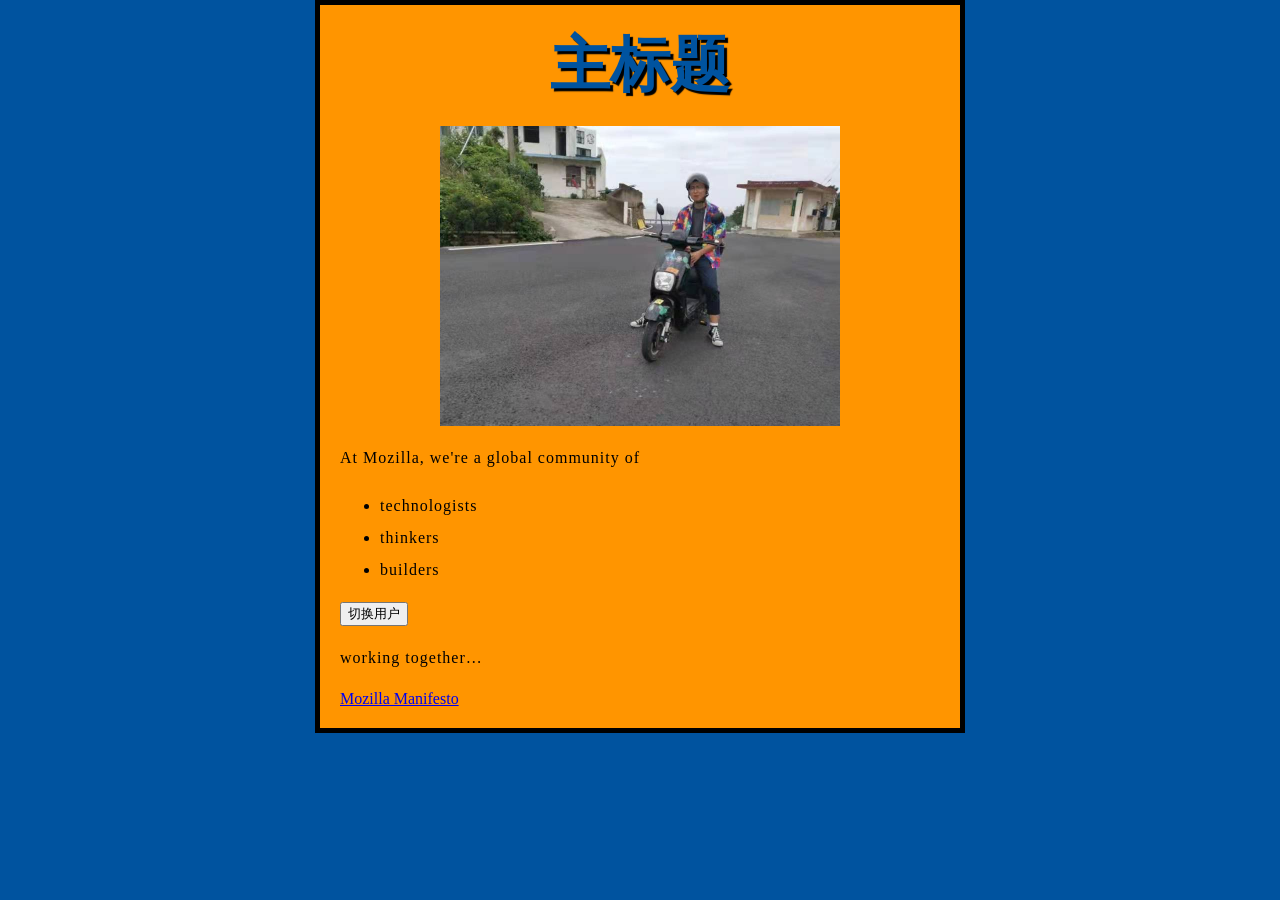
==== index.html @ dbb8a3ce "first" ====
<!doctype html>
<html lang="en-US">
  <head>
    <meta charset="utf-8" />
    <meta name="viewport" content="width=device-width" />
    <link href="styles/style.css" rel="stylesheet" />
    <link
    href="https://fonts.googleapis.com/css?family=Open+Sans"
    rel="stylesheet" />
    <title>My test page</title>
  </head>
  <body>
    <h1>主标题</h1>
    <img src="images/ceshi.jpg" alt="My test image" />
    <p>At Mozilla, we're a global community of</p>

    <ul>
        <li>technologists</li>
        <li>thinkers</li>
        <li>builders</li>
    </ul>
    <button>切换用户</button>
    <script src="scripts/main.js" defer></script>
    <p>working together…</p>
    <a href="https://www.mozilla.org/zh-CN/about/manifesto/">Mozilla Manifesto</a>
  </body>
</html>
---- styles/style.css ----
html {
    background-color: #00539f;
  }
  body {
    width: 600px;
    margin: 0 auto;
    background-color: #ff9500;
    padding: 0 20px 20px 20px;
    border: 5px solid black;
  }

  h1 {
    margin: 0;
    padding: 20px 0;
    color: #00539f;
    text-shadow: 3px 3px 1px black;
    font-size: 60px;
  text-align: center;
  }
  img {
    display: block;
    margin: 0 auto;
    width:400px;
  }
  p,
  li {
    font-size: 16px;
    line-height: 2;
    letter-spacing: 1px;
  }
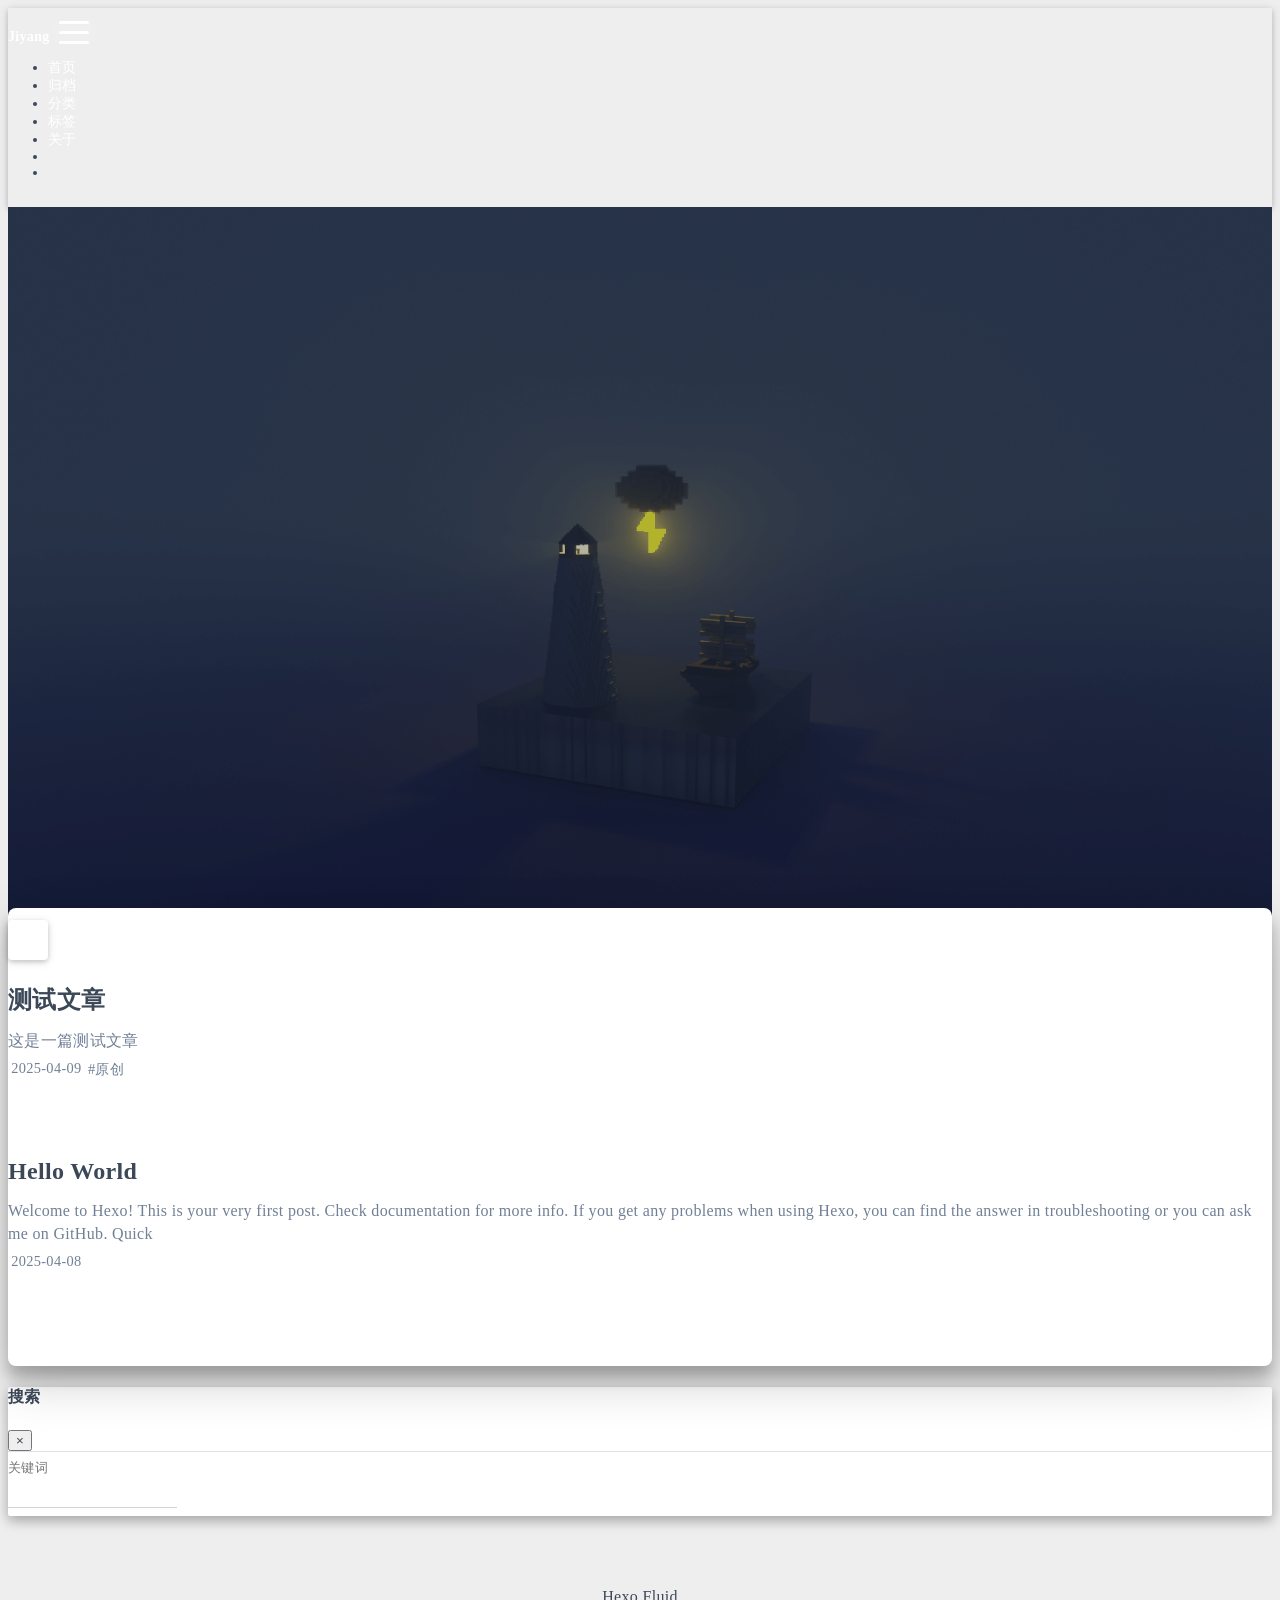
==== commit aab85047: "Site updated: 2025-04-09 22:13:02" ====
--- a/index.html
+++ b/index.html
@@ -1,27 +1,459 @@
-<!doctype html>
-<html lang="en-US">
-  <head>
-    <meta charset="utf-8" />
-    <meta name="viewport" content="width=device-width" />
-    <link href="styles/style.css" rel="stylesheet" />
-    <link
-    href="https://fonts.googleapis.com/css?family=Open+Sans"
-    rel="stylesheet" />
-    <title>My test page</title>
-  </head>
-  <body>
-    <h1>主标题</h1>
-    <img src="images/ceshi.jpg" alt="My test image" />
-    <p>At Mozilla, we're a global community of</p>
-
-    <ul>
-        <li>technologists</li>
-        <li>thinkers</li>
-        <li>builders</li>
-    </ul>
-    <button>切换用户</button>
-    <script src="scripts/main.js" defer></script>
-    <p>working together…</p>
-    <a href="https://www.mozilla.org/zh-CN/about/manifesto/">Mozilla Manifesto</a>
-  </body>
-</html>+
+
+<!DOCTYPE html>
+<html lang="zh-CN" data-default-color-scheme=auto>
+
+
+
+<head>
+  <meta charset="UTF-8">
+
+  <link rel="apple-touch-icon" sizes="76x76" href="/img/fluid.png">
+  <link rel="icon" href="/img/fluid.png">
+  
+
+  <meta name="viewport" content="width=device-width, initial-scale=1.0, maximum-scale=5.0, shrink-to-fit=no">
+  <meta http-equiv="x-ua-compatible" content="ie=edge">
+  
+  <meta name="theme-color" content="#2f4154">
+  <meta name="author" content="ChenJiyang">
+  <meta name="keywords" content="">
+  
+    <meta name="description" content="Jiyang Blog">
+<meta property="og:type" content="website">
+<meta property="og:title" content="Jiyang">
+<meta property="og:url" content="http://example.com/index.html">
+<meta property="og:site_name" content="Jiyang">
+<meta property="og:description" content="Jiyang Blog">
+<meta property="og:locale" content="zh_CN">
+<meta property="article:author" content="ChenJiyang">
+<meta name="twitter:card" content="summary_large_image">
+  
+  
+  
+  <title>Jiyang</title>
+
+  <link  rel="stylesheet" href="https://lib.baomitu.com/twitter-bootstrap/4.6.1/css/bootstrap.min.css" />
+
+
+
+
+
+<!-- 主题依赖的图标库，不要自行修改 -->
+<!-- Do not modify the link that theme dependent icons -->
+
+<link rel="stylesheet" href="//at.alicdn.com/t/c/font_1749284_5i9bdhy70f8.css">
+
+
+
+<link rel="stylesheet" href="//at.alicdn.com/t/c/font_1736178_k526ubmyhba.css">
+
+
+<link  rel="stylesheet" href="/css/main.css" />
+
+
+  <link id="highlight-css" rel="stylesheet" href="/css/highlight.css" />
+  
+    <link id="highlight-css-dark" rel="stylesheet" href="/css/highlight-dark.css" />
+  
+
+
+
+
+  <script id="fluid-configs">
+    var Fluid = window.Fluid || {};
+    Fluid.ctx = Object.assign({}, Fluid.ctx)
+    var CONFIG = {"hostname":"example.com","root":"/","version":"1.9.8","typing":{"enable":true,"typeSpeed":70,"cursorChar":"_","loop":false,"scope":[]},"anchorjs":{"enable":true,"element":"h1,h2,h3,h4,h5,h6","placement":"left","visible":"hover","icon":""},"progressbar":{"enable":true,"height_px":3,"color":"#29d","options":{"showSpinner":false,"trickleSpeed":100}},"code_language":{"enable":true,"default":"TEXT"},"copy_btn":true,"image_caption":{"enable":true},"image_zoom":{"enable":true,"img_url_replace":["",""]},"toc":{"enable":true,"placement":"right","headingSelector":"h1,h2,h3,h4,h5,h6","collapseDepth":0},"lazyload":{"enable":true,"loading_img":"/img/loading.gif","onlypost":false,"offset_factor":2},"web_analytics":{"enable":true,"follow_dnt":true,"baidu":null,"google":{"measurement_id":null},"tencent":{"sid":null,"cid":null},"leancloud":{"app_id":"xGN4EGOf4oPCIUr2E6BwxQ4x-gzGzoHsz","app_key":"9xQtlixj0Y6fkducQRcvvfl6","server_url":"https://xgn4egof.lc-cn-n1-shared.com","path":"window.location.pathname","ignore_local":false},"umami":{"src":null,"website_id":null,"domains":null,"start_time":"2024-01-01T00:00:00.000Z","token":null,"api_server":null}},"search_path":"/local-search.xml","include_content_in_search":true};
+
+    if (CONFIG.web_analytics.follow_dnt) {
+      var dntVal = navigator.doNotTrack || window.doNotTrack || navigator.msDoNotTrack;
+      Fluid.ctx.dnt = dntVal && (dntVal.startsWith('1') || dntVal.startsWith('yes') || dntVal.startsWith('on'));
+    }
+  </script>
+  <script  src="/js/utils.js" ></script>
+  <script  src="/js/color-schema.js" ></script>
+  
+
+  
+
+  
+
+  
+
+  
+
+  
+    
+  
+
+
+
+  
+<meta name="generator" content="Hexo 7.3.0"></head>
+
+
+<body>
+  
+
+  <header>
+    
+
+<div class="header-inner" style="height: 100vh;">
+  <nav id="navbar" class="navbar fixed-top  navbar-expand-lg navbar-dark scrolling-navbar">
+  <div class="container">
+    <a class="navbar-brand" href="/">
+      <strong>Jiyang</strong>
+    </a>
+
+    <button id="navbar-toggler-btn" class="navbar-toggler" type="button" data-toggle="collapse"
+            data-target="#navbarSupportedContent"
+            aria-controls="navbarSupportedContent" aria-expanded="false" aria-label="Toggle navigation">
+      <div class="animated-icon"><span></span><span></span><span></span></div>
+    </button>
+
+    <!-- Collapsible content -->
+    <div class="collapse navbar-collapse" id="navbarSupportedContent">
+      <ul class="navbar-nav ml-auto text-center">
+        
+          
+          
+          
+          
+            <li class="nav-item">
+              <a class="nav-link" href="/" target="_self">
+                <i class="iconfont icon-home-fill"></i>
+                <span>首页</span>
+              </a>
+            </li>
+          
+        
+          
+          
+          
+          
+            <li class="nav-item">
+              <a class="nav-link" href="/archives/" target="_self">
+                <i class="iconfont icon-archive-fill"></i>
+                <span>归档</span>
+              </a>
+            </li>
+          
+        
+          
+          
+          
+          
+            <li class="nav-item">
+              <a class="nav-link" href="/categories/" target="_self">
+                <i class="iconfont icon-category-fill"></i>
+                <span>分类</span>
+              </a>
+            </li>
+          
+        
+          
+          
+          
+          
+            <li class="nav-item">
+              <a class="nav-link" href="/tags/" target="_self">
+                <i class="iconfont icon-tags-fill"></i>
+                <span>标签</span>
+              </a>
+            </li>
+          
+        
+          
+          
+          
+          
+            <li class="nav-item">
+              <a class="nav-link" href="/about/" target="_self">
+                <i class="iconfont icon-user-fill"></i>
+                <span>关于</span>
+              </a>
+            </li>
+          
+        
+        
+          <li class="nav-item" id="search-btn">
+            <a class="nav-link" target="_self" href="javascript:;" data-toggle="modal" data-target="#modalSearch" aria-label="Search">
+              <i class="iconfont icon-search"></i>
+            </a>
+          </li>
+          
+        
+        
+          <li class="nav-item" id="color-toggle-btn">
+            <a class="nav-link" target="_self" href="javascript:;" aria-label="Color Toggle">
+              <i class="iconfont icon-dark" id="color-toggle-icon"></i>
+            </a>
+          </li>
+        
+      </ul>
+    </div>
+  </div>
+</nav>
+
+  
+
+<div id="banner" class="banner" parallax=true
+     style="background: url('/img/default.png') no-repeat center center; background-size: cover;">
+  <div class="full-bg-img">
+    <div class="mask flex-center" style="background-color: rgba(0, 0, 0, 0.3)">
+      <div class="banner-text text-center fade-in-up">
+        <div class="h2">
+          
+            <span id="subtitle" data-typed-text="Jiyang Blog"></span>
+          
+        </div>
+
+        
+      </div>
+
+      
+        <div class="scroll-down-bar">
+          <i class="iconfont icon-arrowdown"></i>
+        </div>
+      
+    </div>
+  </div>
+</div>
+
+</div>
+
+  </header>
+
+  <main>
+    
+      <div class="container nopadding-x-md">
+        <div id="board"
+          style="margin-top: 0">
+          
+          <div class="container">
+            <div class="row">
+              <div class="col-12 col-md-10 m-auto">
+                
+
+
+  <div class="row mx-auto index-card">
+    
+    
+    <article class="col-12 col-md-12 mx-auto index-info">
+      <h2 class="index-header">
+        
+        <a href="/2025/04/09/%E6%B5%8B%E8%AF%95%E6%96%87%E7%AB%A0/" target="_self">
+          测试文章
+        </a>
+      </h2>
+
+      
+      <a class="index-excerpt index-excerpt__noimg" href="/2025/04/09/%E6%B5%8B%E8%AF%95%E6%96%87%E7%AB%A0/" target="_self">
+        <div>
+          这是一篇测试文章
+        </div>
+      </a>
+
+      <div class="index-btm post-metas">
+        
+          <div class="post-meta mr-3">
+            <i class="iconfont icon-date"></i>
+            <time datetime="2025-04-09 21:25" pubdate>
+              2025-04-09
+            </time>
+          </div>
+        
+        
+        
+          <div class="post-meta">
+            <i class="iconfont icon-tags"></i>
+            
+              <a href="/tags/%E5%8E%9F%E5%88%9B/">#原创</a>
+            
+          </div>
+        
+      </div>
+    </article>
+  </div>
+
+  <div class="row mx-auto index-card">
+    
+    
+    <article class="col-12 col-md-12 mx-auto index-info">
+      <h2 class="index-header">
+        
+        <a href="/2025/04/08/hello-world/" target="_self">
+          Hello World
+        </a>
+      </h2>
+
+      
+      <a class="index-excerpt index-excerpt__noimg" href="/2025/04/08/hello-world/" target="_self">
+        <div>
+          Welcome to Hexo! This is your very first post. Check documentation for more info. If you get any problems when using Hexo, you can find the answer in troubleshooting or you can ask me on GitHub. Quick
+        </div>
+      </a>
+
+      <div class="index-btm post-metas">
+        
+          <div class="post-meta mr-3">
+            <i class="iconfont icon-date"></i>
+            <time datetime="2025-04-08 22:33" pubdate>
+              2025-04-08
+            </time>
+          </div>
+        
+        
+        
+      </div>
+    </article>
+  </div>
+
+
+
+
+
+              </div>
+            </div>
+          </div>
+        </div>
+      </div>
+    
+
+    
+      <a id="scroll-top-button" aria-label="TOP" href="#" role="button">
+        <i class="iconfont icon-arrowup" aria-hidden="true"></i>
+      </a>
+    
+
+    
+      <div class="modal fade" id="modalSearch" tabindex="-1" role="dialog" aria-labelledby="ModalLabel"
+     aria-hidden="true">
+  <div class="modal-dialog modal-dialog-scrollable modal-lg" role="document">
+    <div class="modal-content">
+      <div class="modal-header text-center">
+        <h4 class="modal-title w-100 font-weight-bold">搜索</h4>
+        <button type="button" id="local-search-close" class="close" data-dismiss="modal" aria-label="Close">
+          <span aria-hidden="true">&times;</span>
+        </button>
+      </div>
+      <div class="modal-body mx-3">
+        <div class="md-form mb-5">
+          <input type="text" id="local-search-input" class="form-control validate">
+          <label data-error="x" data-success="v" for="local-search-input">关键词</label>
+        </div>
+        <div class="list-group" id="local-search-result"></div>
+      </div>
+    </div>
+  </div>
+</div>
+
+    
+
+    
+  </main>
+
+  <footer>
+    <div class="footer-inner">
+  
+    <div class="footer-content">
+       <a href="https://hexo.io" target="_blank" rel="nofollow noopener"><span>Hexo</span></a> <i class="iconfont icon-love"></i> <a href="https://github.com/fluid-dev/hexo-theme-fluid" target="_blank" rel="nofollow noopener"><span>Fluid</span></a> 
+    </div>
+  
+  
+    <div class="statistics">
+  
+  
+
+  
+    
+      <span id="leancloud-site-pv-container" style="display: none">
+        总访问量
+        <span id="leancloud-site-pv"></span>
+        次
+      </span>
+    
+    
+      <span id="leancloud-site-uv-container" style="display: none">
+        总访客数
+        <span id="leancloud-site-uv"></span>
+        人
+      </span>
+    
+    
+
+  
+
+</div>
+
+  
+  
+</div>
+
+  </footer>
+
+  <!-- Scripts -->
+  
+  <script  src="https://lib.baomitu.com/nprogress/0.2.0/nprogress.min.js" ></script>
+  <link  rel="stylesheet" href="https://lib.baomitu.com/nprogress/0.2.0/nprogress.min.css" />
+
+  <script>
+    NProgress.configure({"showSpinner":false,"trickleSpeed":100})
+    NProgress.start()
+    window.addEventListener('load', function() {
+      NProgress.done();
+    })
+  </script>
+
+
+<script  src="https://lib.baomitu.com/jquery/3.6.4/jquery.min.js" ></script>
+<script  src="https://lib.baomitu.com/twitter-bootstrap/4.6.1/js/bootstrap.min.js" ></script>
+<script  src="/js/events.js" ></script>
+<script  src="/js/plugins.js" ></script>
+
+
+  <script  src="https://lib.baomitu.com/typed.js/2.0.12/typed.min.js" ></script>
+  <script>
+    (function (window, document) {
+      var typing = Fluid.plugins.typing;
+      var subtitle = document.getElementById('subtitle');
+      if (!subtitle || !typing) {
+        return;
+      }
+      var text = subtitle.getAttribute('data-typed-text');
+      
+        typing(text);
+      
+    })(window, document);
+  </script>
+
+
+
+
+  
+    <script  src="/js/img-lazyload.js" ></script>
+  
+
+
+
+
+  <script defer src="/js/leancloud.js" ></script>
+
+  <script  src="/js/local-search.js" ></script>
+
+
+
+
+
+<!-- 主题的启动项，将它保持在最底部 -->
+<!-- the boot of the theme, keep it at the bottom -->
+<script  src="/js/boot.js" ></script>
+
+
+  
+
+  <noscript>
+    <div class="noscript-warning">博客在允许 JavaScript 运行的环境下浏览效果更佳</div>
+  </noscript>
+</body>
+</html>
--- a/css/main.css
+++ b/css/main.css
@@ -0,0 +1,2241 @@
+.anchorjs-link {
+  text-decoration: none !important;
+  transition: opacity 0.2s ease-in-out;
+}
+.markdown-body h1:hover > .anchorjs-link,
+h2:hover > .anchorjs-link,
+h3:hover > .anchorjs-link,
+h4:hover > .anchorjs-link,
+h5:hover > .anchorjs-link,
+h6:hover > .anchorjs-link {
+  opacity: 1;
+}
+.banner {
+  height: 100%;
+  position: relative;
+  overflow: hidden;
+  cursor: default;
+}
+.banner .mask {
+  position: absolute;
+  width: 100%;
+  height: 100%;
+  background-color: rgba(0,0,0,0.3);
+}
+.banner[parallax="true"] {
+  will-change: transform;
+  -webkit-transform-style: preserve-3d;
+  -webkit-backface-visibility: hidden;
+  transition: transform 0.05s ease-out;
+}
+@media (max-width: 100vh) {
+  .header-inner {
+    max-height: 100vw;
+  }
+  #board {
+    margin-top: -1rem !important;
+  }
+}
+@media (max-width: 79.99vh) {
+  .scroll-down-bar {
+    display: none;
+  }
+}
+#board {
+  position: relative;
+  margin-top: -2rem;
+  padding: 3rem 0;
+  background-color: var(--board-bg-color);
+  transition: background-color 0.2s ease-in-out;
+  border-radius: 0.5rem;
+  z-index: 3;
+  -webkit-box-shadow: 0 12px 15px 0 rgba(0,0,0,0.24), 0 17px 50px 0 rgba(0,0,0,0.19);
+  box-shadow: 0 12px 15px 0 rgba(0,0,0,0.24), 0 17px 50px 0 rgba(0,0,0,0.19);
+}
+.code-widget {
+  display: inline-block;
+  background-color: transparent;
+  font-size: 0.75rem;
+  line-height: 1;
+  font-weight: bold;
+  padding: 0.3rem 0.1rem 0.1rem 0.1rem;
+  position: absolute;
+  right: 0.45rem;
+  top: 0.15rem;
+  z-index: 1;
+}
+.code-widget-light {
+  color: #999;
+}
+.code-widget-dark {
+  color: #bababa;
+}
+.copy-btn {
+  cursor: pointer;
+  user-select: none;
+  -webkit-appearance: none;
+  outline: none;
+}
+.copy-btn > i {
+  font-size: 0.75rem !important;
+  font-weight: 400;
+  margin-right: 0.15rem;
+  opacity: 0;
+  transition: opacity 0.2s ease-in-out;
+}
+.markdown-body pre:hover > .copy-btn > i {
+  opacity: 0.9;
+}
+.markdown-body pre:hover > .copy-btn,
+.markdown-body pre:not(:hover) > .copy-btn {
+  outline: none;
+}
+.license-box {
+  background-color: rgba(27,31,35,0.05);
+  transition: background-color 0.2s ease-in-out;
+  border-radius: 4px;
+  font-size: 0.9rem;
+  overflow: hidden;
+  padding: 1.25rem;
+  position: relative;
+  z-index: 1;
+}
+.license-box .license-icon {
+  position: absolute;
+  top: 50%;
+  left: 100%;
+}
+.license-box .license-icon::after {
+  content: "\e8e4";
+  font-size: 12.5rem;
+  line-height: 1;
+  opacity: 0.1;
+  position: relative;
+  left: -0.85em;
+  bottom: 0.5em;
+  z-index: -1;
+}
+.license-box .license-title {
+  margin-bottom: 1rem;
+}
+.license-box .license-title div:nth-child(1) {
+  line-height: 1.2;
+  margin-bottom: 0.25rem;
+}
+.license-box .license-title div:nth-child(2) {
+  color: var(--sec-text-color);
+  font-size: 0.8rem;
+}
+.license-box .license-meta {
+  align-items: center;
+  display: flex;
+  flex-wrap: wrap;
+  justify-content: flex-start;
+}
+.license-box .license-meta .license-meta-item {
+  align-items: center;
+  justify-content: center;
+  margin-right: 1.5rem;
+}
+.license-box .license-meta .license-meta-item div:nth-child(1) {
+  color: var(--sec-text-color);
+  font-size: 0.8rem;
+  font-weight: normal;
+}
+.license-box .license-meta .license-meta-item i.iconfont {
+  font-size: 1rem;
+}
+@media (max-width: 575px) and (min-width: 425px) {
+  .license-box .license-meta .license-meta-item {
+    display: flex;
+    justify-content: flex-start;
+    flex-wrap: wrap;
+    font-size: 0.8rem;
+    flex: 0 0 50%;
+    max-width: 50%;
+    margin-right: 0;
+  }
+  .license-box .license-meta .license-meta-item div:nth-child(1) {
+    margin-right: 0.5rem;
+  }
+  .license-box .license-meta .license-meta-date {
+    order: -1;
+  }
+}
+@media (max-width: 424px) {
+  .license-box::after {
+    top: -65px;
+  }
+  .license-box .license-meta {
+    flex-direction: column;
+    align-items: flex-start;
+  }
+  .license-box .license-meta .license-meta-item {
+    display: flex;
+    flex-wrap: wrap;
+    font-size: 0.8rem;
+  }
+  .license-box .license-meta .license-meta-item div:nth-child(1) {
+    margin-right: 0.5rem;
+  }
+}
+.footer-inner {
+  padding: 3rem 0 1rem 0;
+  text-align: center;
+}
+.footer-inner > div:not(:first-child) {
+  margin: 0.25rem 0;
+  font-size: 0.85rem;
+}
+.footer-inner .statistics {
+  display: flex;
+  flex-direction: row;
+  justify-content: center;
+}
+.footer-inner .statistics > span {
+  flex: 1;
+  margin: 0 0.25rem;
+}
+.footer-inner .statistics > *:nth-last-child(2):first-child {
+  text-align: right;
+}
+.footer-inner .statistics > *:nth-last-child(2):first-child ~ * {
+  text-align: left;
+}
+.footer-inner .beian {
+  display: flex;
+  flex-direction: row;
+  justify-content: center;
+}
+.footer-inner .beian > * {
+  margin: 0 0.25rem;
+}
+.footer-inner .beian-police {
+  position: relative;
+  overflow: hidden;
+  display: inline-flex;
+  align-items: center;
+  justify-content: left;
+}
+.footer-inner .beian-police img {
+  margin-right: 3px;
+  width: 1rem;
+  height: 1rem;
+  margin-bottom: 0.1rem;
+}
+@media (max-width: 424px) {
+  .footer-inner .statistics {
+    flex-direction: column;
+  }
+  .footer-inner .statistics > *:nth-last-child(2):first-child {
+    text-align: center;
+  }
+  .footer-inner .statistics > *:nth-last-child(2):first-child ~ * {
+    text-align: center;
+  }
+  .footer-inner .beian {
+    flex-direction: column;
+  }
+  .footer-inner .beian .beian-police {
+    justify-content: center;
+  }
+  .footer-inner .beian > *:nth-last-child(2):first-child {
+    text-align: center;
+  }
+  .footer-inner .beian > *:nth-last-child(2):first-child ~ * {
+    text-align: center;
+  }
+}
+sup > a::before,
+.footnote-text::before {
+  display: block;
+  content: "";
+  margin-top: -5rem;
+  height: 5rem;
+  width: 1px;
+  visibility: hidden;
+}
+sup > a::before,
+.footnote-text::before {
+  display: inline-block;
+}
+.footnote-item::before {
+  display: block;
+  content: "";
+  margin-top: -5rem;
+  height: 5rem;
+  width: 1px;
+  visibility: hidden;
+}
+.footnote-list ol {
+  list-style-type: none;
+  counter-reset: sectioncounter;
+  padding-left: 0.5rem;
+  font-size: 0.95rem;
+}
+.footnote-list ol li:before {
+  font-family: "Helvetica Neue", monospace, "Monaco";
+  content: "[" counter(sectioncounter) "]";
+  counter-increment: sectioncounter;
+}
+.footnote-list ol li+li {
+  margin-top: 0.5rem;
+}
+.footnote-text {
+  padding-left: 0.5em;
+}
+.navbar {
+  background-color: transparent;
+  font-size: 0.875rem;
+  box-shadow: 0 2px 5px 0 rgba(0,0,0,0.16), 0 2px 10px 0 rgba(0,0,0,0.12);
+  -webkit-box-shadow: 0 2px 5px 0 rgba(0,0,0,0.16), 0 2px 10px 0 rgba(0,0,0,0.12);
+}
+.navbar .navbar-brand {
+  color: var(--navbar-text-color);
+}
+.navbar .navbar-toggler .animated-icon span {
+  background-color: var(--navbar-text-color);
+}
+.navbar .nav-item .nav-link {
+  display: block;
+  color: var(--navbar-text-color);
+  transition: color 0.2s ease-in-out, background-color 0.2s ease-in-out;
+}
+.navbar .nav-item .nav-link:hover {
+  color: var(--link-hover-color);
+}
+.navbar .nav-item .nav-link:focus {
+  color: var(--navbar-text-color);
+}
+.navbar .nav-item .nav-link i {
+  font-size: 0.875rem;
+  line-height: inherit;
+}
+.navbar .nav-item .nav-link i:only-child {
+  margin: 0 0.2rem;
+}
+.navbar .navbar-toggler {
+  border-width: 0;
+  outline: 0;
+}
+.navbar.scrolling-navbar {
+  will-change: background, padding;
+  -webkit-transition: background 0.5s ease-in-out, padding 0.5s ease-in-out;
+  transition: background 0.5s ease-in-out, padding 0.5s ease-in-out;
+}
+@media (min-width: 600px) {
+  .navbar.scrolling-navbar {
+    padding-top: 12px;
+    padding-bottom: 12px;
+  }
+  .navbar.scrolling-navbar .navbar-nav > li {
+    -webkit-transition-duration: 1s;
+    transition-duration: 1s;
+  }
+}
+.navbar.scrolling-navbar.top-nav-collapse {
+  padding-top: 5px;
+  padding-bottom: 5px;
+}
+.navbar .dropdown-menu {
+  font-size: 0.875rem;
+  color: var(--navbar-text-color);
+  background-color: rgba(0,0,0,0.3);
+  border: none;
+  min-width: 8rem;
+  -webkit-transition: background 0.5s ease-in-out, padding 0.5s ease-in-out;
+  transition: background 0.5s ease-in-out, padding 0.5s ease-in-out;
+}
+@media (max-width: 991.98px) {
+  .navbar .dropdown-menu {
+    text-align: center;
+  }
+}
+.navbar .dropdown-item {
+  color: var(--navbar-text-color);
+}
+.navbar .dropdown-item:hover,
+.navbar .dropdown-item:focus {
+  color: var(--link-hover-color);
+  background-color: rgba(0,0,0,0.1);
+}
+@media (min-width: 992px) {
+  .navbar .dropdown:hover > .dropdown-menu {
+    display: block;
+  }
+  .navbar .dropdown > .dropdown-toggle:active {
+    pointer-events: none;
+  }
+  .navbar .dropdown-menu {
+    top: 95%;
+  }
+}
+.navbar .animated-icon {
+  width: 30px;
+  height: 20px;
+  position: relative;
+  margin: 0;
+  -webkit-transform: rotate(0deg);
+  -moz-transform: rotate(0deg);
+  -o-transform: rotate(0deg);
+  transform: rotate(0deg);
+  -webkit-transition: 0.5s ease-in-out;
+  -moz-transition: 0.5s ease-in-out;
+  -o-transition: 0.5s ease-in-out;
+  transition: 0.5s ease-in-out;
+  cursor: pointer;
+}
+.navbar .animated-icon span {
+  display: block;
+  position: absolute;
+  height: 3px;
+  width: 100%;
+  border-radius: 9px;
+  opacity: 1;
+  left: 0;
+  -webkit-transform: rotate(0deg);
+  -moz-transform: rotate(0deg);
+  -o-transform: rotate(0deg);
+  transform: rotate(0deg);
+  -webkit-transition: 0.25s ease-in-out;
+  -moz-transition: 0.25s ease-in-out;
+  -o-transition: 0.25s ease-in-out;
+  transition: 0.25s ease-in-out;
+  background: #fff;
+}
+.navbar .animated-icon span:nth-child(1) {
+  top: 0;
+}
+.navbar .animated-icon span:nth-child(2) {
+  top: 10px;
+}
+.navbar .animated-icon span:nth-child(3) {
+  top: 20px;
+}
+.navbar .animated-icon.open span:nth-child(1) {
+  top: 11px;
+  -webkit-transform: rotate(135deg);
+  -moz-transform: rotate(135deg);
+  -o-transform: rotate(135deg);
+  transform: rotate(135deg);
+}
+.navbar .animated-icon.open span:nth-child(2) {
+  opacity: 0;
+  left: -60px;
+}
+.navbar .animated-icon.open span:nth-child(3) {
+  top: 11px;
+  -webkit-transform: rotate(-135deg);
+  -moz-transform: rotate(-135deg);
+  -o-transform: rotate(-135deg);
+  transform: rotate(-135deg);
+}
+.navbar .dropdown-collapse,
+.top-nav-collapse,
+.navbar-col-show {
+  background-color: var(--navbar-bg-color);
+}
+@media (max-width: 767px) {
+  .navbar {
+    font-size: 1rem;
+    line-height: 2.5rem;
+  }
+}
+.banner-text {
+  color: var(--subtitle-color);
+  max-width: calc(960px - 6rem);
+  width: 80%;
+  overflow-wrap: break-word;
+}
+.banner-text .typed-cursor {
+  margin: 0 0.2rem;
+}
+@media (max-width: 767px) {
+  #subtitle,
+  .typed-cursor {
+    font-size: 1.5rem;
+  }
+}
+@media (max-width: 575px) {
+  .banner-text {
+    font-size: 0.9rem;
+  }
+  #subtitle,
+  .typed-cursor {
+    font-size: 1.35rem;
+  }
+}
+.modal-dialog .modal-content {
+  background-color: var(--board-bg-color);
+  border: 0;
+  border-radius: 0.125rem;
+  -webkit-box-shadow: 0 5px 11px 0 rgba(0,0,0,0.18), 0 4px 15px 0 rgba(0,0,0,0.15);
+  box-shadow: 0 5px 11px 0 rgba(0,0,0,0.18), 0 4px 15px 0 rgba(0,0,0,0.15);
+}
+.modal-dialog .modal-content .modal-header {
+  border-bottom-color: var(--line-color);
+  transition: border-bottom-color 0.2s ease-in-out;
+}
+.close {
+  color: var(--text-color);
+}
+.close:hover {
+  color: var(--link-hover-color);
+}
+.close:focus {
+  outline: 0;
+}
+.modal-dialog .modal-content .modal-header {
+  border-top-left-radius: 0.125rem;
+  border-top-right-radius: 0.125rem;
+  border-bottom: 1px solid #dee2e6;
+}
+.md-form {
+  position: relative;
+  margin-top: 1.5rem;
+  margin-bottom: 1.5rem;
+}
+.md-form input[type] {
+  -webkit-box-sizing: content-box;
+  box-sizing: content-box;
+  background-color: transparent;
+  border: none;
+  border-bottom: 1px solid #ced4da;
+  border-radius: 0;
+  outline: none;
+  -webkit-box-shadow: none;
+  box-shadow: none;
+  transition: border-color 0.15s ease-in-out, box-shadow 0.15s ease-in-out, -webkit-box-shadow 0.15s ease-in-out;
+}
+.md-form input[type]:focus:not([readonly]) {
+  border-bottom: 1px solid #4285f4;
+  -webkit-box-shadow: 0 1px 0 0 #4285f4;
+  box-shadow: 0 1px 0 0 #4285f4;
+}
+.md-form input[type]:focus:not([readonly]) + label {
+  color: #4285f4;
+}
+.md-form input[type].valid,
+.md-form input[type]:focus.valid {
+  border-bottom: 1px solid #00c851;
+  -webkit-box-shadow: 0 1px 0 0 #00c851;
+  box-shadow: 0 1px 0 0 #00c851;
+}
+.md-form input[type].valid + label,
+.md-form input[type]:focus.valid + label {
+  color: #00c851;
+}
+.md-form input[type].invalid,
+.md-form input[type]:focus.invalid {
+  border-bottom: 1px solid #f44336;
+  -webkit-box-shadow: 0 1px 0 0 #f44336;
+  box-shadow: 0 1px 0 0 #f44336;
+}
+.md-form input[type].invalid + label,
+.md-form input[type]:focus.invalid + label {
+  color: #f44336;
+}
+.md-form input[type].validate {
+  margin-bottom: 2.5rem;
+}
+.md-form input[type].form-control {
+  height: auto;
+  padding: 0.6rem 0 0.4rem 0;
+  margin: 0 0 0.5rem 0;
+  color: var(--text-color);
+  background-color: transparent;
+  border-radius: 0;
+}
+.md-form label {
+  font-size: 0.8rem;
+  position: absolute;
+  top: -1rem;
+  left: 0;
+  color: #757575;
+  cursor: text;
+  transition: color 0.2s ease-out;
+}
+.modal-open[style] {
+  padding-right: 0 !important;
+  overflow: auto;
+}
+.modal-open[style] #navbar[style] {
+  padding-right: 1rem !important;
+}
+#nprogress .bar {
+  height: 3px !important;
+  background-color: #29d !important;
+}
+#nprogress .peg {
+  box-shadow: 0 0 14px #29d, 0 0 8px #29d !important;
+}
+@media (max-width: 575px) {
+  #nprogress .bar {
+    display: none;
+  }
+}
+.noscript-warning {
+  background-color: #f55;
+  color: #fff;
+  font-family: sans-serif;
+  font-size: 1rem;
+  font-weight: bold;
+  position: fixed;
+  left: 0;
+  bottom: 0;
+  text-align: center;
+  width: 100%;
+  z-index: 99;
+}
+.pagination {
+  margin-top: 3rem;
+  justify-content: center;
+}
+.pagination .space {
+  align-self: flex-end;
+}
+.pagination .page-number,
+.pagination .current,
+.pagination .extend {
+  outline: 0;
+  border: 0;
+  background-color: transparent;
+  font-size: 0.9rem;
+  padding: 0.5rem 0.75rem;
+  line-height: 1.25;
+  border-radius: 0.125rem;
+}
+.pagination .page-number {
+  margin: 0 0.05rem;
+}
+.pagination .page-number:hover,
+.pagination .current {
+  transition: background-color 0.2s ease-in-out;
+  background-color: var(--link-hover-bg-color);
+}
+.qr-trigger {
+  cursor: pointer;
+  position: relative;
+}
+.qr-trigger:hover .qr-img {
+  display: block;
+  transition: all 0.3s;
+}
+.qr-img {
+  max-width: 12rem;
+  position: absolute;
+  right: -5.25rem;
+  z-index: 99;
+  display: none;
+  border-radius: 0.2rem;
+  background-color: transparent;
+  box-shadow: 0 0 20px -5px rgba(158,158,158,0.2);
+}
+.scroll-down-bar {
+  position: absolute;
+  width: 100%;
+  height: 6rem;
+  text-align: center;
+  cursor: pointer;
+  bottom: 0;
+}
+.scroll-down-bar i.iconfont {
+  font-size: 2rem;
+  font-weight: bold;
+  display: inline-block;
+  position: relative;
+  padding-top: 2rem;
+  color: var(--subtitle-color);
+  transform: translateZ(0);
+  animation: scroll-down 1.5s infinite;
+}
+#scroll-top-button {
+  position: fixed;
+  z-index: 99;
+  background: var(--board-bg-color);
+  transition: background-color 0.2s ease-in-out, bottom 0.3s ease;
+  border-radius: 4px;
+  min-width: 40px;
+  min-height: 40px;
+  bottom: -60px;
+  outline: none;
+  display: flex;
+  display: -webkit-flex;
+  align-items: center;
+  box-shadow: 0 2px 5px 0 rgba(0,0,0,0.16), 0 2px 10px 0 rgba(0,0,0,0.12);
+}
+#scroll-top-button i {
+  font-size: 32px;
+  margin: auto;
+  color: var(--sec-text-color);
+}
+#scroll-top-button:hover i,
+#scroll-top-button:active i {
+  animation-name: scroll-top;
+  animation-duration: 1s;
+  animation-delay: 0.1s;
+  animation-timing-function: ease-in-out;
+  animation-iteration-count: infinite;
+  animation-fill-mode: forwards;
+  animation-direction: alternate;
+}
+#local-search-result .search-list-title {
+  border-left: 3px solid #0d47a1;
+}
+#local-search-result .search-list-content {
+  padding: 0 1.25rem;
+}
+#local-search-result .search-word {
+  color: #ff4500;
+}
+#toc {
+  visibility: hidden;
+}
+.toc-header {
+  margin-bottom: 0.5rem;
+  font-weight: bold;
+  line-height: 1.2;
+}
+.toc-header,
+.toc-header > i {
+  font-size: 1.25rem;
+}
+.toc-body {
+  max-height: 75vh;
+  overflow-y: auto;
+  overflow: -moz-scrollbars-none;
+  -ms-overflow-style: none;
+}
+.toc-body ol {
+  list-style: none;
+  padding-inline-start: 1rem;
+}
+.toc-body::-webkit-scrollbar {
+  display: none;
+}
+.tocbot-list {
+  position: relative;
+}
+.tocbot-list ol {
+  list-style: none;
+  padding-left: 1rem;
+}
+.tocbot-list a {
+  font-size: 0.95rem;
+}
+.tocbot-link {
+  color: var(--text-color);
+}
+.tocbot-active-link {
+  font-weight: bold;
+  color: var(--link-hover-color);
+}
+.tocbot-is-collapsed {
+  max-height: 0;
+}
+.tocbot-is-collapsible {
+  overflow: hidden;
+  transition: all 0.3s ease-in-out;
+}
+.toc-list-item {
+  white-space: nowrap;
+  overflow: hidden;
+  text-overflow: ellipsis;
+}
+.toc-list-item.is-active-li::before {
+  height: 1rem;
+  margin: 0.25rem 0;
+  visibility: visible;
+}
+.toc-list-item::before {
+  width: 0.15rem;
+  height: 0.2rem;
+  position: absolute;
+  left: 0.25rem;
+  content: "";
+  border-radius: 2px;
+  margin: 0.65rem 0;
+  background: var(--link-hover-color);
+  visibility: hidden;
+  transition: height 0.1s ease-in-out, margin 0.1s ease-in-out, visibility 0.1s ease-in-out;
+}
+.sidebar {
+  position: -webkit-sticky;
+  position: sticky;
+  top: 2rem;
+  padding: 3rem 0;
+}
+html {
+  font-size: 16px;
+  letter-spacing: 0.02em;
+}
+html,
+body {
+  height: 100%;
+  font-family: var(--font-family-sans-serif);
+  overflow-wrap: break-word;
+}
+body {
+  transition: color 0.2s ease-in-out, background-color 0.2s ease-in-out;
+  background-color: var(--body-bg-color);
+  color: var(--text-color);
+  -webkit-font-smoothing: antialiased;
+  -moz-osx-font-smoothing: grayscale;
+}
+body a {
+  color: var(--text-color);
+  text-decoration: none;
+  cursor: pointer;
+  transition: color 0.2s ease-in-out, background-color 0.2s ease-in-out;
+}
+body a:hover {
+  color: var(--link-hover-color);
+  text-decoration: none;
+  transition: color 0.2s ease-in-out, background-color 0.2s ease-in-out;
+}
+code {
+  color: inherit;
+}
+table {
+  font-size: inherit;
+  color: var(--post-text-color);
+}
+img[lazyload] {
+  object-fit: cover;
+}
+*[align="left"] {
+  text-align: left;
+}
+*[align="center"] {
+  text-align: center;
+}
+*[align="right"] {
+  text-align: right;
+}
+::-webkit-scrollbar {
+  width: 6px;
+  height: 6px;
+}
+::-webkit-scrollbar-thumb {
+  background-color: var(--scrollbar-color);
+  border-radius: 6px;
+}
+::-webkit-scrollbar-thumb:hover {
+  background-color: var(--scrollbar-hover-color);
+}
+::-webkit-scrollbar-corner {
+  background-color: transparent;
+}
+label {
+  margin-bottom: 0;
+}
+i.iconfont {
+  font-size: 1em;
+  line-height: 1;
+}
+:root {
+  --color-mode: "light";
+  --body-bg-color: #eee;
+  --board-bg-color: #fff;
+  --text-color: #3c4858;
+  --sec-text-color: #718096;
+  --post-text-color: #2c3e50;
+  --post-heading-color: #1a202c;
+  --post-link-color: #0366d6;
+  --link-hover-color: #30a9de;
+  --link-hover-bg-color: #f8f9fa;
+  --line-color: #eaecef;
+  --navbar-bg-color: #2f4154;
+  --navbar-text-color: #fff;
+  --subtitle-color: #fff;
+  --scrollbar-color: #c4c6c9;
+  --scrollbar-hover-color: #a6a6a6;
+  --button-bg-color: transparent;
+  --button-hover-bg-color: #f2f3f5;
+  --highlight-bg-color: #f6f8fa;
+  --inlinecode-bg-color: rgba(175,184,193,0.2);
+  --fold-title-color: #3c4858;
+  --fold-border-color: #eaecef;
+}
+@media (prefers-color-scheme: dark) {
+  :root {
+    --color-mode: "dark";
+  }
+  :root:not([data-user-color-scheme]) {
+    --body-bg-color: #181c27;
+    --board-bg-color: #252d38;
+    --text-color: #c4c6c9;
+    --sec-text-color: #a7a9ad;
+    --post-text-color: #c4c6c9;
+    --post-heading-color: #c4c6c9;
+    --post-link-color: #1589e9;
+    --link-hover-color: #30a9de;
+    --link-hover-bg-color: #364151;
+    --line-color: #435266;
+    --navbar-bg-color: #1f3144;
+    --navbar-text-color: #d0d0d0;
+    --subtitle-color: #d0d0d0;
+    --scrollbar-color: #687582;
+    --scrollbar-hover-color: #9da8b3;
+    --button-bg-color: transparent;
+    --button-hover-bg-color: #46647e;
+    --highlight-bg-color: #303030;
+    --inlinecode-bg-color: rgba(99,110,123,0.4);
+    --fold-title-color: #c4c6c9;
+    --fold-border-color: #435266;
+  }
+  :root:not([data-user-color-scheme]) img {
+    -webkit-filter: brightness(0.9);
+    filter: brightness(0.9);
+    transition: filter 0.2s ease-in-out;
+  }
+  :root:not([data-user-color-scheme]) .license-box {
+    background-color: rgba(62,75,94,0.35);
+    transition: background-color 0.2s ease-in-out;
+  }
+  :root:not([data-user-color-scheme]) .gt-comment-admin .gt-comment-content {
+    background-color: transparent;
+    transition: background-color 0.2s ease-in-out;
+  }
+}
+@media not print {
+  [data-user-color-scheme="dark"] {
+    --body-bg-color: #181c27;
+    --board-bg-color: #252d38;
+    --text-color: #c4c6c9;
+    --sec-text-color: #a7a9ad;
+    --post-text-color: #c4c6c9;
+    --post-heading-color: #c4c6c9;
+    --post-link-color: #1589e9;
+    --link-hover-color: #30a9de;
+    --link-hover-bg-color: #364151;
+    --line-color: #435266;
+    --navbar-bg-color: #1f3144;
+    --navbar-text-color: #d0d0d0;
+    --subtitle-color: #d0d0d0;
+    --scrollbar-color: #687582;
+    --scrollbar-hover-color: #9da8b3;
+    --button-bg-color: transparent;
+    --button-hover-bg-color: #46647e;
+    --highlight-bg-color: #303030;
+    --inlinecode-bg-color: rgba(99,110,123,0.4);
+    --fold-title-color: #c4c6c9;
+    --fold-border-color: #435266;
+  }
+  [data-user-color-scheme="dark"] img {
+    -webkit-filter: brightness(0.9);
+    filter: brightness(0.9);
+    transition: filter 0.2s ease-in-out;
+  }
+  [data-user-color-scheme="dark"] .license-box {
+    background-color: rgba(62,75,94,0.35);
+    transition: background-color 0.2s ease-in-out;
+  }
+  [data-user-color-scheme="dark"] .gt-comment-admin .gt-comment-content {
+    background-color: transparent;
+    transition: background-color 0.2s ease-in-out;
+  }
+}
+@media print {
+  :root {
+    --color-mode: "light";
+  }
+}
+.fade-in-up {
+  -webkit-animation-name: fade-in-up;
+  animation-name: fade-in-up;
+}
+.hidden-mobile {
+  display: block;
+}
+.visible-mobile {
+  display: none;
+}
+@media (max-width: 575px) {
+  .hidden-mobile {
+    display: none;
+  }
+  .visible-mobile {
+    display: block;
+  }
+}
+.nomargin-x {
+  margin-left: 0 !important;
+  margin-right: 0 !important;
+}
+.nopadding-x {
+  padding-left: 0 !important;
+  padding-right: 0 !important;
+}
+@media (max-width: 767px) {
+  .nopadding-x-md {
+    padding-left: 0 !important;
+    padding-right: 0 !important;
+  }
+}
+.flex-center {
+  display: -webkit-box;
+  display: -ms-flexbox;
+  display: flex;
+  -webkit-box-align: center;
+  -ms-flex-align: center;
+  align-items: center;
+  -webkit-box-pack: center;
+  -ms-flex-pack: center;
+  justify-content: center;
+  height: 100%;
+}
+.hover-with-bg {
+  display: inline-block;
+  line-height: 1;
+}
+.hover-with-bg:hover {
+  background-color: var(--link-hover-bg-color);
+  transition-duration: 0.2s;
+  transition-timing-function: ease-in-out;
+  border-radius: 0.2rem;
+}
+@-moz-keyframes fade-in-up {
+  from {
+    opacity: 0;
+    -webkit-transform: translate3d(0, 100%, 0);
+    transform: translate3d(0, 100%, 0);
+  }
+  to {
+    opacity: 1;
+    -webkit-transform: translate3d(0, 0, 0);
+    transform: translate3d(0, 0, 0);
+  }
+}
+@-webkit-keyframes fade-in-up {
+  from {
+    opacity: 0;
+    -webkit-transform: translate3d(0, 100%, 0);
+    transform: translate3d(0, 100%, 0);
+  }
+  to {
+    opacity: 1;
+    -webkit-transform: translate3d(0, 0, 0);
+    transform: translate3d(0, 0, 0);
+  }
+}
+@-o-keyframes fade-in-up {
+  from {
+    opacity: 0;
+    -webkit-transform: translate3d(0, 100%, 0);
+    transform: translate3d(0, 100%, 0);
+  }
+  to {
+    opacity: 1;
+    -webkit-transform: translate3d(0, 0, 0);
+    transform: translate3d(0, 0, 0);
+  }
+}
+@keyframes fade-in-up {
+  from {
+    opacity: 0;
+    -webkit-transform: translate3d(0, 100%, 0);
+    transform: translate3d(0, 100%, 0);
+  }
+  to {
+    opacity: 1;
+    -webkit-transform: translate3d(0, 0, 0);
+    transform: translate3d(0, 0, 0);
+  }
+}
+@-moz-keyframes scroll-down {
+  0% {
+    opacity: 0.8;
+    top: 0;
+  }
+  50% {
+    opacity: 0.4;
+    top: -1em;
+  }
+  100% {
+    opacity: 0.8;
+    top: 0;
+  }
+}
+@-webkit-keyframes scroll-down {
+  0% {
+    opacity: 0.8;
+    top: 0;
+  }
+  50% {
+    opacity: 0.4;
+    top: -1em;
+  }
+  100% {
+    opacity: 0.8;
+    top: 0;
+  }
+}
+@-o-keyframes scroll-down {
+  0% {
+    opacity: 0.8;
+    top: 0;
+  }
+  50% {
+    opacity: 0.4;
+    top: -1em;
+  }
+  100% {
+    opacity: 0.8;
+    top: 0;
+  }
+}
+@keyframes scroll-down {
+  0% {
+    opacity: 0.8;
+    top: 0;
+  }
+  50% {
+    opacity: 0.4;
+    top: -1em;
+  }
+  100% {
+    opacity: 0.8;
+    top: 0;
+  }
+}
+@-moz-keyframes scroll-top {
+  0% {
+    -webkit-transform: translateY(0);
+    transform: translateY(0);
+  }
+  50% {
+    -webkit-transform: translateY(-0.35rem);
+    transform: translateY(-0.35rem);
+  }
+  100% {
+    -webkit-transform: translateY(0);
+    transform: translateY(0);
+  }
+}
+@-webkit-keyframes scroll-top {
+  0% {
+    -webkit-transform: translateY(0);
+    transform: translateY(0);
+  }
+  50% {
+    -webkit-transform: translateY(-0.35rem);
+    transform: translateY(-0.35rem);
+  }
+  100% {
+    -webkit-transform: translateY(0);
+    transform: translateY(0);
+  }
+}
+@-o-keyframes scroll-top {
+  0% {
+    -webkit-transform: translateY(0);
+    transform: translateY(0);
+  }
+  50% {
+    -webkit-transform: translateY(-0.35rem);
+    transform: translateY(-0.35rem);
+  }
+  100% {
+    -webkit-transform: translateY(0);
+    transform: translateY(0);
+  }
+}
+@keyframes scroll-top {
+  0% {
+    -webkit-transform: translateY(0);
+    transform: translateY(0);
+  }
+  50% {
+    -webkit-transform: translateY(-0.35rem);
+    transform: translateY(-0.35rem);
+  }
+  100% {
+    -webkit-transform: translateY(0);
+    transform: translateY(0);
+  }
+}
+@media print {
+  header,
+  footer,
+  .side-col,
+  #scroll-top-button,
+  .post-prevnext,
+  #comments {
+    display: none !important;
+  }
+  .markdown-body a:not([href^='#']):not([href^='javascript:']):not(.print-no-link)::after {
+    content: ' (' attr(href) ')';
+    font-size: 0.8rem;
+    color: var(--post-text-color);
+    opacity: 0.8;
+  }
+  .markdown-body > h1,
+  .markdown-body h2 {
+    border-bottom-color: transparent !important;
+  }
+  .markdown-body > h1,
+  .markdown-body h2,
+  .markdown-body h3,
+  .markdown-body h4,
+  .markdown-body h5,
+  .markdown-body h6 {
+    margin-top: 1.25em !important;
+    margin-bottom: 0.25em !important;
+  }
+  .markdown-body [data-anchorjs-icon]::after {
+    display: none;
+  }
+  .markdown-body figure.highlight table,
+  .markdown-body figure.highlight tbody,
+  .markdown-body figure.highlight tr,
+  .markdown-body figure.highlight td.code,
+  .markdown-body figure.highlight td.code pre {
+    width: 100% !important;
+    display: block !important;
+  }
+  .markdown-body figure.highlight pre > code {
+    white-space: pre-wrap;
+  }
+  .markdown-body figure.highlight .gutter,
+  .markdown-body figure.highlight .code-widget {
+    display: none !important;
+  }
+  .post-metas a {
+    text-decoration: none;
+  }
+}
+@media not print {
+  #seo-header {
+    display: none;
+  }
+}
+.index-card {
+  margin-bottom: 2.5rem;
+}
+.index-img img {
+  display: block;
+  width: 100%;
+  height: 10rem;
+  object-fit: cover;
+  box-shadow: 0 5px 11px 0 rgba(0,0,0,0.18), 0 4px 15px 0 rgba(0,0,0,0.15);
+  border-radius: 0.25rem;
+  background-color: transparent;
+}
+.index-info {
+  display: flex;
+  flex-direction: column;
+  justify-content: space-between;
+  padding-top: 0.5rem;
+  padding-bottom: 0.5rem;
+}
+.index-header {
+  color: var(--text-color);
+  font-size: 1.5rem;
+  font-weight: bold;
+  line-height: 1.4;
+  white-space: nowrap;
+  overflow: hidden;
+  text-overflow: ellipsis;
+  margin-bottom: 0.25rem;
+}
+.index-header .index-pin {
+  color: var(--text-color);
+  font-size: 1.5rem;
+  margin-right: 0.15rem;
+}
+.index-btm {
+  color: var(--sec-text-color);
+}
+.index-btm a {
+  color: var(--sec-text-color);
+}
+.index-excerpt {
+  color: var(--sec-text-color);
+  margin: 0.5rem 0;
+  height: calc(1.4rem * 3);
+  overflow: hidden;
+  display: flex;
+}
+.index-excerpt > div {
+  width: 100%;
+  line-height: 1.4rem;
+  word-break: break-word;
+  display: -webkit-box;
+  -webkit-box-orient: vertical;
+  -webkit-line-clamp: 3;
+}
+.index-excerpt__noimg {
+  height: auto;
+  max-height: calc(1.4rem * 3);
+}
+@media (max-width: 767px) {
+  .index-info {
+    padding-top: 1.25rem;
+  }
+  .index-header {
+    font-size: 1.25rem;
+    white-space: normal;
+    overflow: hidden;
+    word-break: break-word;
+    display: -webkit-box;
+    -webkit-box-orient: vertical;
+    -webkit-line-clamp: 2;
+  }
+  .index-header .index-pin {
+    font-size: 1.25rem;
+  }
+  .index-excerpt {
+    height: auto;
+    max-height: calc(1.4rem * 3);
+    margin: 0.25rem 0;
+  }
+}
+#valine.v[data-class=v] .status-bar,
+#valine.v[data-class=v] .veditor,
+#valine.v[data-class=v] .vinput,
+#valine.v[data-class=v] .vbtn,
+#valine.v[data-class=v] p,
+#valine.v[data-class=v] pre code {
+  color: var(--text-color);
+}
+#valine.v[data-class=v] .vinput::placeholder {
+  color: var(--sec-text-color);
+}
+#valine.v[data-class=v] .vicon {
+  fill: var(--text-color);
+}
+.gt-container .gt-comment-content:hover {
+  -webkit-box-shadow: none;
+  box-shadow: none;
+}
+.gt-container .gt-comment-body {
+  color: var(--text-color) !important;
+  transition: color 0.2s ease-in-out;
+}
+#remark-km423lmfdslkm34-back {
+  z-index: 1030;
+}
+#remark-km423lmfdslkm34-node {
+  z-index: 1031;
+}
+.markdown-body .highlight pre,
+.markdown-body pre {
+  padding: 1.45rem 1rem;
+}
+.markdown-body pre code.hljs {
+  padding: 0;
+}
+.markdown-body pre[class*="language-"] {
+  padding-top: 1.45rem;
+  padding-bottom: 1.45rem;
+  padding-right: 1rem;
+  line-height: 1.5;
+  margin-bottom: 1rem;
+}
+.markdown-body .code-wrapper {
+  position: relative;
+  border-radius: 4px;
+  margin-bottom: 1rem;
+}
+.markdown-body .hljs,
+.markdown-body .highlight pre,
+.markdown-body .code-wrapper pre,
+.markdown-body figure.highlight td.gutter {
+  transition: color 0.2s ease-in-out, background-color 0.2s ease-in-out;
+  background-color: var(--highlight-bg-color);
+}
+pre[class*=language-].line-numbers {
+  position: initial;
+}
+figure {
+  margin: 1rem 0;
+}
+figure.highlight {
+  position: relative;
+}
+figure.highlight table {
+  border: 0;
+  margin: 0;
+  width: auto;
+  border-radius: 4px;
+}
+figure.highlight td {
+  border: 0;
+  padding: 0;
+}
+figure.highlight tr {
+  border: 0;
+}
+figure.highlight td.code {
+  width: 100%;
+}
+figure.highlight td.gutter {
+  display: table-cell;
+  position: -webkit-sticky;
+  position: sticky;
+  left: 0;
+  z-index: 1;
+}
+figure.highlight td.gutter pre {
+  text-align: right;
+  padding: 0 0.75rem;
+  border-radius: initial;
+  border-right: 1px solid #999;
+}
+figure.highlight td.gutter pre span.line {
+  color: #999;
+}
+figure.highlight td.code > pre {
+  border-top-left-radius: 0;
+  border-bottom-left-radius: 0;
+}
+.markdown-body {
+  font-size: 1rem;
+  line-height: 1.6;
+  font-family: var(--font-family-sans-serif);
+  margin-bottom: 2rem;
+  color: var(--post-text-color);
+}
+.markdown-body > h1,
+.markdown-body h2 {
+  border-bottom-color: var(--line-color);
+}
+.markdown-body > h1,
+.markdown-body h2,
+.markdown-body h3,
+.markdown-body h4,
+.markdown-body h5,
+.markdown-body h6 {
+  color: var(--post-heading-color);
+  transition: color 0.2s ease-in-out, border-bottom-color 0.2s ease-in-out;
+  font-weight: bold;
+  margin-bottom: 0.75em;
+  margin-top: 2em;
+}
+.markdown-body > h1::before,
+.markdown-body h2::before,
+.markdown-body h3::before,
+.markdown-body h4::before,
+.markdown-body h5::before,
+.markdown-body h6::before {
+  display: block;
+  content: "";
+  margin-top: -5rem;
+  height: 5rem;
+  width: 1px;
+  visibility: hidden;
+}
+.markdown-body > h1:focus,
+.markdown-body h2:focus,
+.markdown-body h3:focus,
+.markdown-body h4:focus,
+.markdown-body h5:focus,
+.markdown-body h6:focus {
+  outline: none;
+}
+.markdown-body a {
+  color: var(--post-link-color);
+}
+.markdown-body strong {
+  font-weight: bold;
+}
+.markdown-body code {
+  tab-size: 4;
+  background-color: var(--inlinecode-bg-color);
+  transition: background-color 0.2s ease-in-out;
+}
+.markdown-body table tr {
+  background-color: var(--board-bg-color);
+  transition: background-color 0.2s ease-in-out;
+}
+.markdown-body table tr:nth-child(2n) {
+  background-color: var(--board-bg-color);
+  transition: background-color 0.2s ease-in-out;
+}
+.markdown-body table th,
+.markdown-body table td {
+  border-color: var(--line-color);
+  transition: border-color 0.2s ease-in-out;
+}
+.markdown-body pre {
+  font-size: 85% !important;
+}
+.markdown-body pre .mermaid {
+  text-align: center;
+}
+.markdown-body pre .mermaid > svg {
+  min-width: 100%;
+}
+.markdown-body p > img,
+.markdown-body p > a > img,
+.markdown-body figure > img,
+.markdown-body figure > a > img {
+  max-width: 90%;
+  margin: 1.5rem auto;
+  display: block;
+  box-shadow: 0 5px 11px 0 rgba(0,0,0,0.18), 0 4px 15px 0 rgba(0,0,0,0.15);
+  border-radius: 4px;
+  background-color: transparent;
+}
+.markdown-body blockquote {
+  color: var(--sec-text-color);
+}
+.markdown-body details {
+  cursor: pointer;
+}
+.markdown-body details summary {
+  outline: none;
+}
+hr,
+.markdown-body hr {
+  background-color: initial;
+  border-top: 1px solid var(--line-color);
+  transition: border-top-color 0.2s ease-in-out;
+}
+.markdown-body hr {
+  height: 0;
+  margin: 2rem 0;
+}
+.markdown-body figcaption.image-caption {
+  font-size: 0.8rem;
+  color: var(--post-text-color);
+  opacity: 0.65;
+  line-height: 1;
+  margin: -0.75rem auto 2rem;
+  text-align: center;
+}
+.markdown-body figcaption:not(.image-caption) {
+  display: none;
+}
+.post-content,
+post-custom {
+  box-sizing: border-box;
+  padding-left: 10%;
+  padding-right: 10%;
+}
+@media (max-width: 767px) {
+  .post-content,
+  post-custom {
+    padding-left: 2rem;
+    padding-right: 2rem;
+  }
+  .page-content,
+  .post-content {
+    overflow: hidden;
+  }
+}
+@media (max-width: 424px) {
+  .post-content,
+  post-custom {
+    padding-left: 1rem;
+    padding-right: 1rem;
+  }
+  .page-content,
+  .post-content {
+    overflow: hidden;
+  }
+  .anchorjs-link-left {
+    opacity: 0 !important;
+  }
+}
+.page-content strong,
+.post-content strong {
+  font-weight: bold;
+}
+.page-content > *:nth-child(2),
+.post-content > *:nth-child(2) {
+  margin-top: 0;
+}
+.page-content img,
+.post-content img {
+  object-fit: cover;
+  max-width: 100%;
+}
+.post-metas {
+  display: flex;
+  flex-wrap: wrap;
+  font-size: 0.9rem;
+}
+.post-meta > *:not(.hover-with-bg) {
+  margin-right: 0.2rem;
+}
+.post-prevnext {
+  display: flex;
+  flex-wrap: wrap;
+  justify-content: space-between;
+  font-size: 0.9rem;
+  margin-left: -0.35rem;
+  margin-right: -0.35rem;
+}
+.post-prevnext .post-prev,
+.post-prevnext .post-next {
+  display: flex;
+  padding-left: 0;
+  padding-right: 0;
+}
+.post-prevnext .post-prev i,
+.post-prevnext .post-next i {
+  font-size: 1.5rem;
+}
+.post-prevnext .post-prev a,
+.post-prevnext .post-next a {
+  display: flex;
+  align-items: center;
+}
+.post-prevnext .post-prev .hidden-mobile,
+.post-prevnext .post-next .hidden-mobile {
+  display: -webkit-box;
+  -webkit-box-orient: vertical;
+  -webkit-line-clamp: 2;
+  text-overflow: ellipsis;
+  overflow: hidden;
+}
+@media (max-width: 575px) {
+  .post-prevnext .post-prev .hidden-mobile,
+  .post-prevnext .post-next .hidden-mobile {
+    display: none;
+  }
+}
+.post-prevnext .post-prev:hover i,
+.post-prevnext .post-prev:active i,
+.post-prevnext .post-next:hover i,
+.post-prevnext .post-next:active i {
+  -webkit-animation-duration: 1s;
+  animation-duration: 1s;
+  -webkit-animation-delay: 0.1s;
+  animation-delay: 0.1s;
+  -webkit-animation-timing-function: ease-in-out;
+  animation-timing-function: ease-in-out;
+  -webkit-animation-iteration-count: infinite;
+  animation-iteration-count: infinite;
+  -webkit-animation-fill-mode: forwards;
+  animation-fill-mode: forwards;
+  -webkit-animation-direction: alternate;
+  animation-direction: alternate;
+}
+.post-prevnext .post-prev:hover i,
+.post-prevnext .post-prev:active i {
+  -webkit-animation-name: post-prev-anim;
+  animation-name: post-prev-anim;
+}
+.post-prevnext .post-next:hover i,
+.post-prevnext .post-next:active i {
+  -webkit-animation-name: post-next-anim;
+  animation-name: post-next-anim;
+}
+.post-prevnext .post-next {
+  justify-content: flex-end;
+}
+.post-prevnext .fa-chevron-left {
+  margin-right: 0.5rem;
+}
+.post-prevnext .fa-chevron-right {
+  margin-left: 0.5rem;
+}
+#seo-header {
+  color: var(--post-heading-color);
+  font-weight: bold;
+  margin-top: 0.5em;
+  margin-bottom: 0.75em;
+  border-bottom-color: var(--line-color);
+  border-bottom-style: solid;
+  border-bottom-width: 2px;
+  line-height: 1.5;
+}
+.custom,
+#comments {
+  margin-top: 2rem;
+}
+#comments noscript {
+  display: block;
+  text-align: center;
+  padding: 2rem 0;
+}
+.visitors {
+  font-size: 0.8em;
+  padding: 0.45rem;
+  float: right;
+}
+a.fancybox:hover {
+  text-decoration: none;
+}
+mjx-container,
+.mjx-container {
+  overflow-x: auto;
+  overflow-y: hidden !important;
+  padding: 0.5em 0;
+}
+mjx-container:focus,
+.mjx-container:focus,
+mjx-container svg:focus,
+.mjx-container svg:focus {
+  outline: none;
+}
+.mjx-char {
+  line-height: 1;
+}
+.katex-block {
+  overflow-x: auto;
+}
+.katex,
+.mjx-mrow {
+  white-space: pre-wrap !important;
+}
+.footnote-ref [class*=hint--][aria-label]:after {
+  max-width: 12rem;
+  white-space: nowrap;
+  overflow: hidden;
+  text-overflow: ellipsis;
+}
+@-moz-keyframes post-prev-anim {
+  0% {
+    -webkit-transform: translateX(0);
+    transform: translateX(0);
+  }
+  50% {
+    -webkit-transform: translateX(-0.35rem);
+    transform: translateX(-0.35rem);
+  }
+  100% {
+    -webkit-transform: translateX(0);
+    transform: translateX(0);
+  }
+}
+@-webkit-keyframes post-prev-anim {
+  0% {
+    -webkit-transform: translateX(0);
+    transform: translateX(0);
+  }
+  50% {
+    -webkit-transform: translateX(-0.35rem);
+    transform: translateX(-0.35rem);
+  }
+  100% {
+    -webkit-transform: translateX(0);
+    transform: translateX(0);
+  }
+}
+@-o-keyframes post-prev-anim {
+  0% {
+    -webkit-transform: translateX(0);
+    transform: translateX(0);
+  }
+  50% {
+    -webkit-transform: translateX(-0.35rem);
+    transform: translateX(-0.35rem);
+  }
+  100% {
+    -webkit-transform: translateX(0);
+    transform: translateX(0);
+  }
+}
+@keyframes post-prev-anim {
+  0% {
+    -webkit-transform: translateX(0);
+    transform: translateX(0);
+  }
+  50% {
+    -webkit-transform: translateX(-0.35rem);
+    transform: translateX(-0.35rem);
+  }
+  100% {
+    -webkit-transform: translateX(0);
+    transform: translateX(0);
+  }
+}
+@-moz-keyframes post-next-anim {
+  0% {
+    -webkit-transform: translateX(0);
+    transform: translateX(0);
+  }
+  50% {
+    -webkit-transform: translateX(0.35rem);
+    transform: translateX(0.35rem);
+  }
+  100% {
+    -webkit-transform: translateX(0);
+    transform: translateX(0);
+  }
+}
+@-webkit-keyframes post-next-anim {
+  0% {
+    -webkit-transform: translateX(0);
+    transform: translateX(0);
+  }
+  50% {
+    -webkit-transform: translateX(0.35rem);
+    transform: translateX(0.35rem);
+  }
+  100% {
+    -webkit-transform: translateX(0);
+    transform: translateX(0);
+  }
+}
+@-o-keyframes post-next-anim {
+  0% {
+    -webkit-transform: translateX(0);
+    transform: translateX(0);
+  }
+  50% {
+    -webkit-transform: translateX(0.35rem);
+    transform: translateX(0.35rem);
+  }
+  100% {
+    -webkit-transform: translateX(0);
+    transform: translateX(0);
+  }
+}
+@keyframes post-next-anim {
+  0% {
+    -webkit-transform: translateX(0);
+    transform: translateX(0);
+  }
+  50% {
+    -webkit-transform: translateX(0.35rem);
+    transform: translateX(0.35rem);
+  }
+  100% {
+    -webkit-transform: translateX(0);
+    transform: translateX(0);
+  }
+}
+.fold {
+  margin: 1rem 0;
+  border: 0.5px solid var(--fold-border-color);
+  position: relative;
+  clear: both;
+  border-radius: 0.125rem;
+}
+.fold .fold-title {
+  color: var(--fold-title-color);
+  padding: 0.5rem 0.75rem;
+  font-size: 0.9rem;
+  font-weight: bold;
+  border-radius: 0.125rem;
+}
+.fold .fold-title:not(.collapsed) > .fold-arrow {
+  transform: rotate(90deg);
+  transform-origin: center center;
+}
+.fold .fold-title .fold-arrow {
+  display: inline-block;
+  margin-right: 0.35rem;
+  transition: transform 0.3s ease-out;
+}
+.fold .fold-content {
+  padding: 1rem 1rem;
+}
+.fold .fold-content > *:last-child {
+  margin-bottom: 0;
+}
+.fold-default,
+.fold-secondary {
+  background-color: rgba(187,187,187,0.25);
+}
+.fold-primary {
+  background-color: rgba(183,160,224,0.25);
+}
+.fold-info {
+  background-color: rgba(160,197,228,0.25);
+}
+.fold-success {
+  background-color: rgba(174,220,174,0.25);
+}
+.fold-warning {
+  background-color: rgba(248,214,166,0.25);
+}
+.fold-danger {
+  background-color: rgba(236,169,167,0.25);
+}
+.fold-light {
+  background-color: rgba(254,254,254,0.25);
+}
+.note {
+  padding: 0.75rem;
+  border-left: 0.35rem solid;
+  border-radius: 0.25rem;
+  margin: 1.5rem 0;
+  color: var(--text-color);
+  transition: color 0.2s ease-in-out;
+  font-size: 0.9rem;
+}
+.note a {
+  color: var(--text-color);
+  transition: color 0.2s ease-in-out;
+}
+.note *:last-child {
+  margin-bottom: 0;
+}
+.note-default,
+.note-secondary {
+  background-color: rgba(187,187,187,0.25);
+  border-color: #777;
+}
+.note-primary {
+  background-color: rgba(183,160,224,0.25);
+  border-color: #6f42c1;
+}
+.note-success {
+  background-color: rgba(174,220,174,0.25);
+  border-color: #5cb85c;
+}
+.note-danger {
+  background-color: rgba(236,169,167,0.25);
+  border-color: #d9534f;
+}
+.note-warning {
+  background-color: rgba(248,214,166,0.25);
+  border-color: #f0ad4e;
+}
+.note-info {
+  background-color: rgba(160,197,228,0.25);
+  border-color: #428bca;
+}
+.note-light {
+  background-color: rgba(254,254,254,0.25);
+  border-color: #0f0f0f;
+}
+.label {
+  display: inline;
+  border-radius: 3px;
+  font-size: 85%;
+  margin: 0;
+  padding: 0.2em 0.4em;
+  color: var(--text-color);
+  transition: color 0.2s ease-in-out;
+}
+.label-default,
+.label-secondary {
+  background-color: rgba(187,187,187,0.25);
+}
+.label-primary {
+  background-color: rgba(183,160,224,0.25);
+}
+.label-info {
+  background-color: rgba(160,197,228,0.25);
+}
+.label-success {
+  background-color: rgba(174,220,174,0.25);
+}
+.label-warning {
+  background-color: rgba(248,214,166,0.25);
+}
+.label-danger {
+  background-color: rgba(236,169,167,0.25);
+}
+.markdown-body .btn {
+  border: 1px solid var(--line-color);
+  background-color: var(--button-bg-color);
+  color: var(--text-color);
+  transition: color 0.2s ease-in-out, background 0.2s ease-in-out, border-color 0.2s ease-in-out;
+  border-radius: 0.25rem;
+  display: inline-block;
+  font-size: 0.875em;
+  line-height: 2;
+  padding: 0 0.75rem;
+  margin-bottom: 1rem;
+}
+.markdown-body .btn:hover {
+  background-color: var(--button-hover-bg-color);
+  text-decoration: none;
+}
+.group-image-container {
+  margin: 1.5rem auto;
+}
+.group-image-container img {
+  margin: 0 auto;
+  border-radius: 3px;
+  background-color: transparent;
+  box-shadow: 0 3px 9px 0 rgba(0,0,0,0.15), 0 3px 9px 0 rgba(0,0,0,0.15);
+}
+.group-image-row {
+  margin-bottom: 0.5rem;
+  display: flex;
+  justify-content: center;
+}
+.group-image-wrap {
+  flex: 1;
+  display: flex;
+  justify-content: center;
+}
+.group-image-wrap:not(:last-child) {
+  margin-right: 0.25rem;
+}
+input[type=checkbox] {
+  margin: 0 0.2em 0.2em 0;
+  vertical-align: middle;
+}
+.list-group a ~ p.h5 {
+  margin-top: 1rem;
+}
+.list-group-item {
+  display: flex;
+  background-color: transparent;
+  border: 0;
+}
+.list-group-item time {
+  flex: 0 0 5rem;
+}
+.list-group-item .list-group-item-title {
+  white-space: nowrap;
+  overflow: hidden;
+  text-overflow: ellipsis;
+}
+@media (max-width: 575px) {
+  .list-group-item {
+    font-size: 0.95rem;
+    padding: 0.5rem 0.75rem;
+  }
+  .list-group-item time {
+    flex: 0 0 4rem;
+  }
+}
+.list-group-item-action {
+  color: var(--text-color);
+}
+.list-group-item-action:focus,
+.list-group-item-action:hover {
+  color: var(--link-hover-color);
+  background-color: var(--link-hover-bg-color);
+}
+.about-avatar {
+  position: relative;
+  margin: -8rem auto 1rem;
+  width: 10rem;
+  height: 10rem;
+  z-index: 3;
+}
+.about-avatar img {
+  width: 100%;
+  height: 100%;
+  border-radius: 50%;
+  background-color: transparent;
+  object-fit: cover;
+  box-shadow: 0 2px 5px 0 rgba(0,0,0,0.16), 0 2px 10px 0 rgba(0,0,0,0.12);
+}
+.about-info > div {
+  margin-bottom: 0.5rem;
+}
+.about-name {
+  font-size: 1.75rem;
+  font-weight: bold;
+}
+.about-intro {
+  font-size: 1rem;
+}
+.about-icons > a:not(:last-child) {
+  margin-right: 0.5rem;
+}
+.about-icons > a > i {
+  font-size: 1.5rem;
+}
+.category-bar .category-list {
+  max-height: 85vh;
+  overflow-y: auto;
+  overflow-x: hidden;
+}
+.category-bar .category-list::-webkit-scrollbar {
+  display: none;
+}
+.category-bar .category-list > .category-sub > a {
+  font-weight: bold;
+  font-size: 1.2rem;
+}
+.category-bar .category-list .category-item-action i {
+  margin: 0;
+}
+.category-bar .category-list .category-subitem.list-group-item {
+  padding-left: 0.5rem;
+  padding-right: 0;
+}
+.category-bar .category-list .category-collapse .category-post-list {
+  margin-top: 0.25rem;
+  margin-bottom: 0.5rem;
+}
+.category-bar .category-list .category-collapse .category-post {
+  font-size: 0.9rem;
+  line-height: 1.75;
+}
+.category-bar .category-list .category-item-action:hover {
+  background-color: initial;
+}
+.category-bar .list-group-item {
+  padding: 0;
+}
+.category-bar .list-group-item.active {
+  color: var(--link-hover-color);
+  background-color: initial;
+  font-weight: bold;
+  font-family: "iconfont";
+  font-style: normal;
+  -webkit-font-smoothing: antialiased;
+}
+.category-bar .list-group-item.active::before {
+  content: "\e61f";
+  font-weight: initial;
+  margin-right: 0.25rem;
+}
+.category-bar .list-group-count {
+  margin-left: 0.2rem;
+  margin-right: 0.2rem;
+  font-size: 0.9em;
+}
+.category-bar .list-group-item-action:focus,
+.category-bar .list-group-item-action:hover {
+  background-color: initial;
+}
+.category-chains {
+  display: flex;
+  flex-wrap: wrap;
+}
+.category-chains > *:not(:last-child) {
+  margin-right: 1em;
+}
+.category:not(:last-child) {
+  margin-bottom: 1rem;
+}
+.category .category-item,
+.category .category-subitem {
+  font-weight: bold;
+  display: flex;
+  align-items: center;
+}
+.category .category-item {
+  font-size: 1.25rem;
+}
+.category .category-subitem {
+  font-size: 1.1rem;
+}
+.category .category-collapse {
+  padding-left: 1.25rem;
+  width: 100%;
+}
+.category .category-count {
+  font-size: 0.9rem;
+  font-weight: initial;
+  min-width: 1.3em;
+  line-height: 1.3em;
+  display: flex;
+  align-items: center;
+}
+.category .category-count i {
+  padding-right: 0.25rem;
+}
+.category .category-count span {
+  width: 2rem;
+}
+.category .category-post {
+  white-space: nowrap;
+  overflow: hidden;
+  text-overflow: ellipsis;
+}
+.category .category-item-action:not(.collapsed) > i {
+  transform: rotate(90deg);
+  transform-origin: center center;
+}
+.category .category-item-action i {
+  transition: transform 0.3s ease-out;
+  display: inline-block;
+  margin-left: 0.25rem;
+}
+.category .category-item-action .category:hover {
+  z-index: 1;
+  color: var(--link-hover-color);
+  text-decoration: none;
+  background-color: var(--link-hover-bg-color);
+}
+.category .row {
+  margin-left: 0;
+  margin-right: 0;
+}
+.tagcloud {
+  padding: 1rem 5%;
+}
+.tagcloud a {
+  display: inline-block;
+  padding: 0.5rem;
+}
+.tagcloud a:hover {
+  color: var(--link-hover-color) !important;
+}
+.links .card {
+  box-shadow: none;
+  min-width: 33%;
+  background-color: transparent;
+  border: 0;
+}
+.links .card-body {
+  margin: 1rem 0;
+  padding: 1rem;
+  border-radius: 0.3rem;
+  display: block;
+  width: 100%;
+  height: 100%;
+}
+.links .card-body:hover .link-avatar {
+  transform: scale(1.1);
+}
+.links .card-content {
+  display: flex;
+  flex-wrap: nowrap;
+  width: 100%;
+  height: 3.5rem;
+}
+.link-avatar {
+  flex: none;
+  width: 3rem;
+  height: 3rem;
+  margin-right: 0.75rem;
+  object-fit: cover;
+  transition-duration: 0.2s;
+  transition-timing-function: ease-in-out;
+}
+.link-avatar img {
+  width: 100%;
+  height: 100%;
+  border-radius: 50%;
+  background-color: transparent;
+  object-fit: cover;
+}
+.link-text {
+  flex: 1;
+  display: grid;
+  flex-direction: column;
+  line-height: 1.5;
+}
+.link-title {
+  overflow: hidden;
+  text-overflow: ellipsis;
+  white-space: nowrap;
+  color: var(--text-color);
+  font-weight: bold;
+}
+.link-intro {
+  max-height: 2rem;
+  font-size: 0.85rem;
+  line-height: 1.2;
+  color: var(--sec-text-color);
+  display: -webkit-box;
+  -webkit-box-orient: vertical;
+  -webkit-line-clamp: 2;
+  text-overflow: ellipsis;
+  overflow: hidden;
+}
+@media (max-width: 767px) {
+  .links {
+    display: flex;
+    flex-direction: column;
+    justify-content: center;
+    align-items: center;
+  }
+  .links .card {
+    padding-left: 2rem;
+    padding-right: 2rem;
+  }
+}
+@media (min-width: 768px) {
+  .link-text:only-child {
+    margin-left: 1rem;
+  }
+}
--- a/css/highlight.css
+++ b/css/highlight.css
@@ -0,0 +1,118 @@
+pre code.hljs {
+  display: block;
+  overflow-x: auto;
+  padding: 1em
+}
+code.hljs {
+  padding: 3px 5px
+}
+/*!
+  Theme: GitHub
+  Description: Light theme as seen on github.com
+  Author: github.com
+  Maintainer: @Hirse
+  Updated: 2021-05-15
+
+  Outdated base version: https://github.com/primer/github-syntax-light
+  Current colors taken from GitHub's CSS
+*/
+.hljs {
+  color: #24292e;
+  background: #ffffff
+}
+.hljs-doctag,
+.hljs-keyword,
+.hljs-meta .hljs-keyword,
+.hljs-template-tag,
+.hljs-template-variable,
+.hljs-type,
+.hljs-variable.language_ {
+  /* prettylights-syntax-keyword */
+  color: #d73a49
+}
+.hljs-title,
+.hljs-title.class_,
+.hljs-title.class_.inherited__,
+.hljs-title.function_ {
+  /* prettylights-syntax-entity */
+  color: #6f42c1
+}
+.hljs-attr,
+.hljs-attribute,
+.hljs-literal,
+.hljs-meta,
+.hljs-number,
+.hljs-operator,
+.hljs-variable,
+.hljs-selector-attr,
+.hljs-selector-class,
+.hljs-selector-id {
+  /* prettylights-syntax-constant */
+  color: #005cc5
+}
+.hljs-regexp,
+.hljs-string,
+.hljs-meta .hljs-string {
+  /* prettylights-syntax-string */
+  color: #032f62
+}
+.hljs-built_in,
+.hljs-symbol {
+  /* prettylights-syntax-variable */
+  color: #e36209
+}
+.hljs-comment,
+.hljs-code,
+.hljs-formula {
+  /* prettylights-syntax-comment */
+  color: #6a737d
+}
+.hljs-name,
+.hljs-quote,
+.hljs-selector-tag,
+.hljs-selector-pseudo {
+  /* prettylights-syntax-entity-tag */
+  color: #22863a
+}
+.hljs-subst {
+  /* prettylights-syntax-storage-modifier-import */
+  color: #24292e
+}
+.hljs-section {
+  /* prettylights-syntax-markup-heading */
+  color: #005cc5;
+  font-weight: bold
+}
+.hljs-bullet {
+  /* prettylights-syntax-markup-list */
+  color: #735c0f
+}
+.hljs-emphasis {
+  /* prettylights-syntax-markup-italic */
+  color: #24292e;
+  font-style: italic
+}
+.hljs-strong {
+  /* prettylights-syntax-markup-bold */
+  color: #24292e;
+  font-weight: bold
+}
+.hljs-addition {
+  /* prettylights-syntax-markup-inserted */
+  color: #22863a;
+  background-color: #f0fff4
+}
+.hljs-deletion {
+  /* prettylights-syntax-markup-deleted */
+  color: #b31d28;
+  background-color: #ffeef0
+}
+.hljs-char.escape_,
+.hljs-link,
+.hljs-params,
+.hljs-property,
+.hljs-punctuation,
+.hljs-tag {
+  /* purposely ignored */
+  
+}
--- a/css/highlight-dark.css
+++ b/css/highlight-dark.css
@@ -0,0 +1,62 @@
+pre code.hljs {
+  display: block;
+  overflow-x: auto;
+  padding: 1em
+}
+code.hljs {
+  padding: 3px 5px
+}
+/*
+
+Dark style from softwaremaniacs.org (c) Ivan Sagalaev <Maniac@SoftwareManiacs.Org>
+
+*/
+.hljs {
+  color: #ddd;
+  background: #303030
+}
+.hljs-keyword,
+.hljs-selector-tag,
+.hljs-literal,
+.hljs-section,
+.hljs-link {
+  color: white
+}
+.hljs-subst {
+  /* default */
+  
+}
+.hljs-string,
+.hljs-title,
+.hljs-name,
+.hljs-type,
+.hljs-attribute,
+.hljs-symbol,
+.hljs-bullet,
+.hljs-built_in,
+.hljs-addition,
+.hljs-variable,
+.hljs-template-tag,
+.hljs-template-variable {
+  color: #d88
+}
+.hljs-comment,
+.hljs-quote,
+.hljs-deletion,
+.hljs-meta {
+  color: #979797
+}
+.hljs-keyword,
+.hljs-selector-tag,
+.hljs-literal,
+.hljs-title,
+.hljs-section,
+.hljs-doctag,
+.hljs-type,
+.hljs-name,
+.hljs-strong {
+  font-weight: bold
+}
+.hljs-emphasis {
+  font-style: italic
+}
